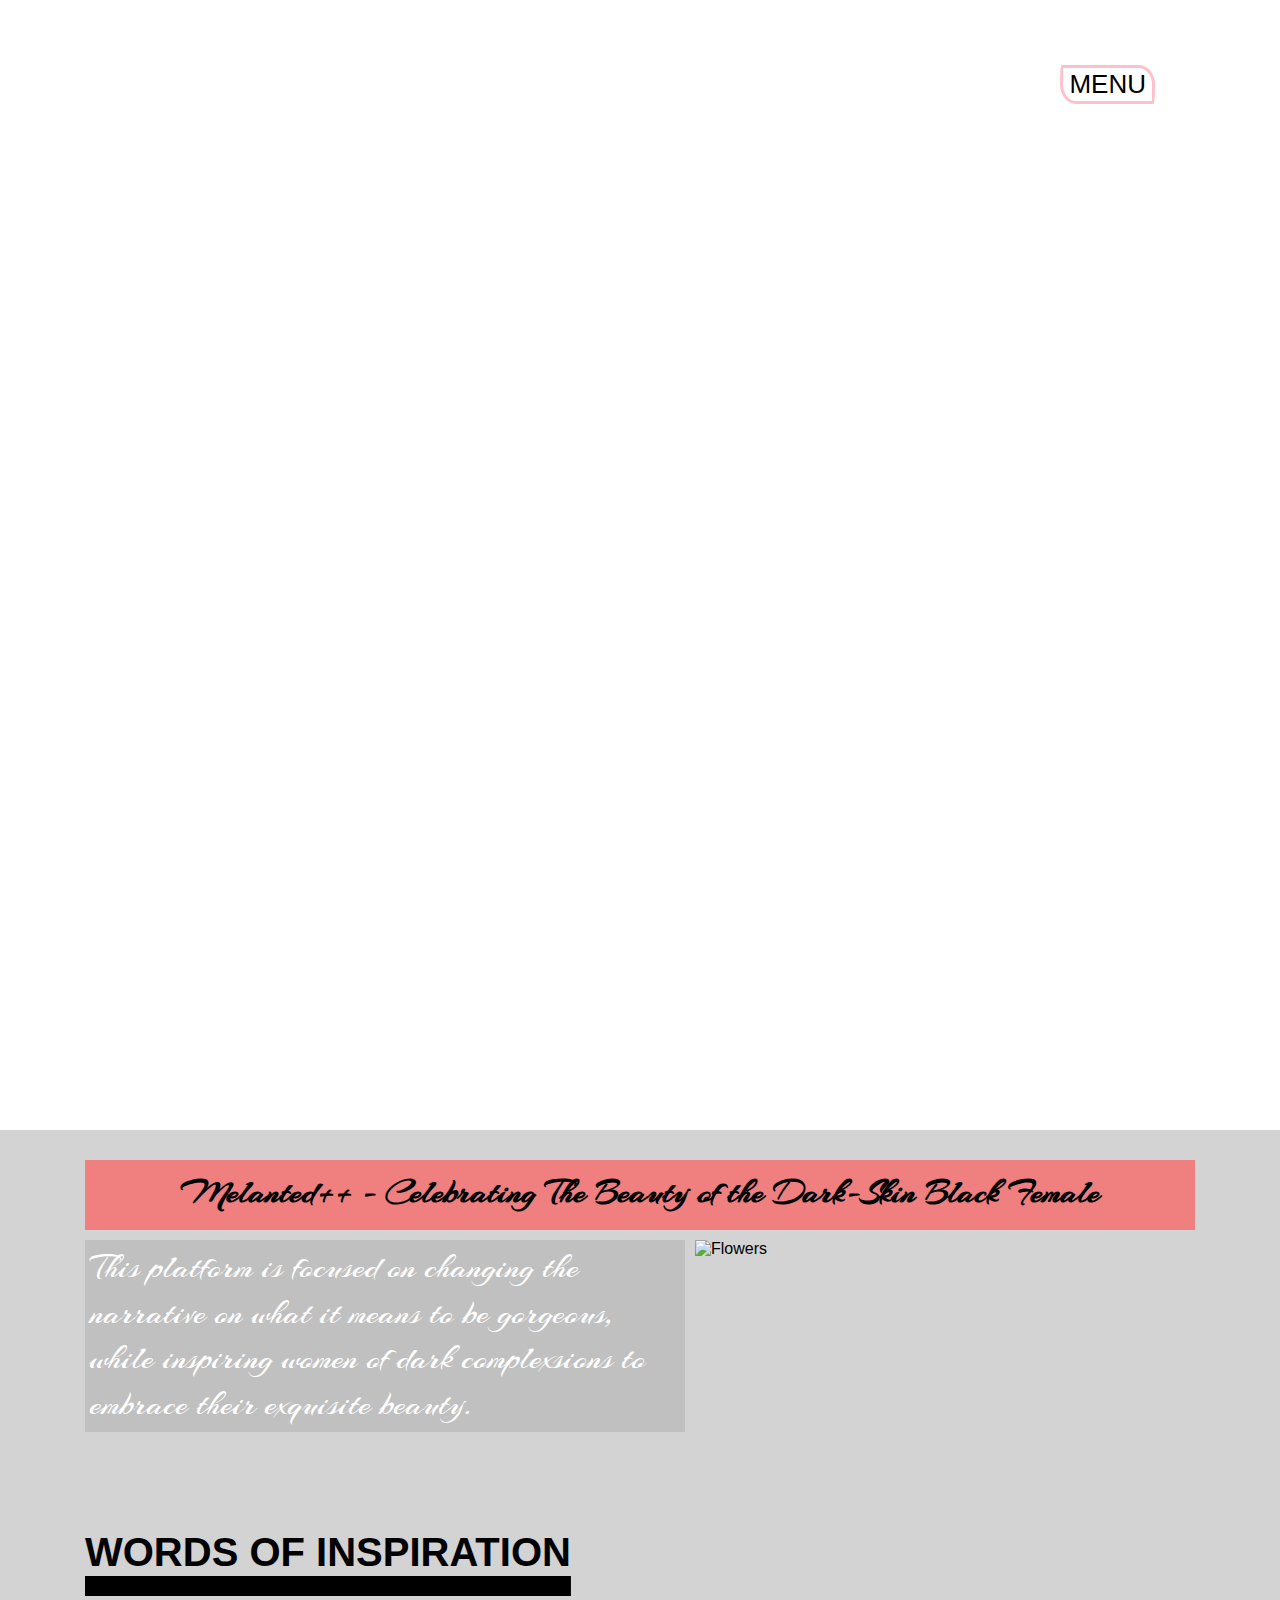
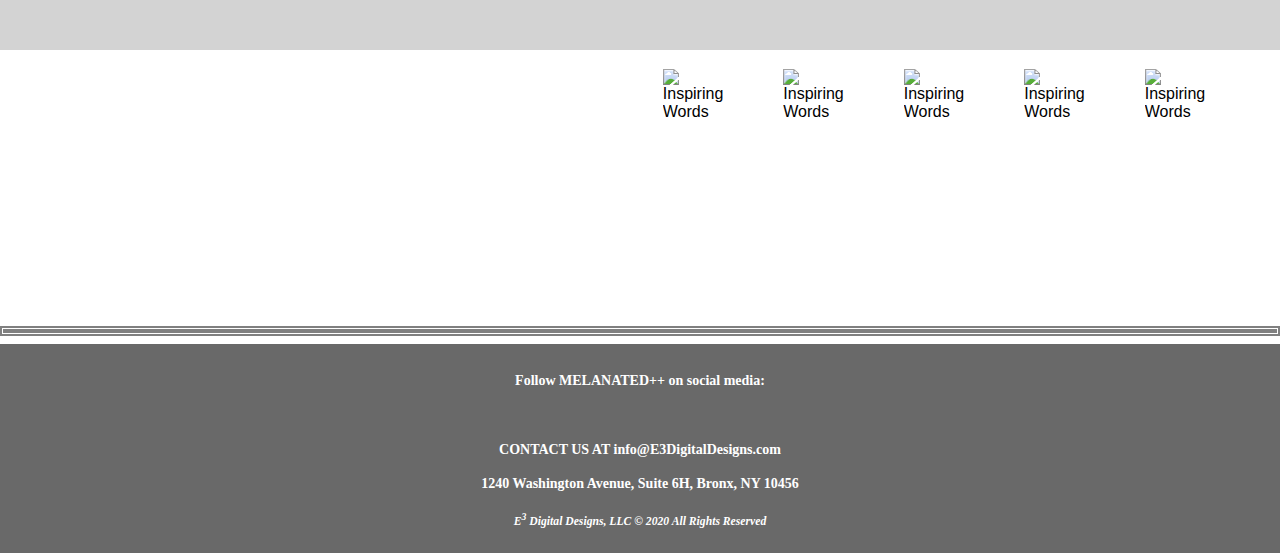
==== index.html @ e76ad36f "Add files via upload" ====
<!DOCTYPE html>
    <html lang="english">
        
        <head>
        
          <meta charset="UTF-8">
          <meta name="viewport" content="width=device-width, initial-scale=1.0">
          <meta http-equiv=-"X-UA-Compatible" content="ie=edge">
          <meta name="keywords" content="black  woman, black female, black women, dark skin complexion,
          black beauty, black is beautiful, self-esteem, self-confidence, empower, self-respect, self-love, colorism">
          <link rel="stylesheet"
          href="https://use.fontawesome.com/releases/v5.8.1/css/all.css"
          integrity="sha384-50oBUHEmvpQ+1lW4y57PTFmhCaXp0ML5d60M1M7uH2+nqUivzIebhndOJK28anvf"
          crossorigin="annonymous">
          <link href='http://fonts.googleapis.com/css?family=Arizonia' rel='stylesheet'>
              
          <link rel="stylesheet" href="style.css">
                
          <title>Melanated++ - A Celebration of the Dark Skin Black Female/</title>
        
        </head>
        
        <body>

            <navigation>

              <div class="dropdown">
                    <button class="MENU">MENU</button>
                      <div class="dropdown-content">
                      
                        <ul>
                          <li><a href="file:///D:/Melanated++/index.html">Home</a></li>
                          <li><a href="file:///D:/Melanated++/about.html">About</a></li>
                          <li><a href="file:///D:/Melanated++/article.html">Blog</a></li>
                          <li><a href="file:///D:/Melanated++/feature.html">Beauty Pic</a></li>
                          <li><a href="file:///D:/Melanated++/login.html">Log-In</a></li>
                          <li><a href="file:///D:/Melanated++/member.html">Sign-Up</a></li>

                        </ul>
                      
                    </div>
              </div>
              
            </navigation>

            <header class="showcase">
                <!--<div class="content">-->

                    
                    <div class="affirmations">
                        <h2>I AM:</h2>
                        <p class="paraA">Beautiful, Lovely, Adorable</p>
                        <h2>I AM:</h2>
                        <p class="paraB">Cherished, Competent, Knowing</p>
			<p class="paraC"><span>I  AM  MELANATED++</span></p>

                    </div>

                <!--</div>-->
            </header>
                    
                    
                <div class="wrapper"> 
                    <div class="title">
                        Melanted++ - Celebrating The Beauty of the Dark-Skin Black Female
                     </div>
                                       
                <div class="grid-1">
                        <div class="mission">This platform is focused on changing the narrative on what it means to be gorgeous, while inspiring women of dark
                            complexsions to embrace their exquisite beauty.
                        </div>
                    </div>
                    
                    <div>
                    
                            
                            <img src="Flower1.jpg" class="Flower1" alt="Flowers" />
                                         
                    </div>
                            <div>

                            <h3 class="WOI">WORDS OF INSPIRATION</h3>

                            </div>
                               
                </div>
                        <div class="container">

                            <img src="Quote 27.jpg" class="quotes" alt="Inspiring Words" title="Inspiring Words"></img>
                            <img src="Quote 15.jpg" class="quotes" alt="Inspiring Words" title="Inspiring Words"></img>
                            <img src="Quote 12.jpg" class="quotes" alt="Inspiring Words" title="Inspiring Words"></img>
                            <img src="Quote 26.jpg" class="quotes" alt="Inspiring Words" title="Inspiring Words"></img>
                            <img src="Quote 9.jpg" class="quotes" alt="Inspiring Words" title="Inspiring Words"></img>

                        </div>

                    <!--</div>-->
                    
                  
                        
                <!--</div>-->

          <hr class="rule6"/>

            <div>

                <footer class="background-dark">
                 
                  <div><h4>Follow MELANATED++ on social media:</h4> 
               
                    <a href="#" alt="Instagram" title="Instagram"><i class="fab fa-instagram fa-2x" style="padding-left:15px;"></i></a>
                    <a href="#" alt="FaceBook" title="FaceBook"><i class="fab fa-facebook fa-2x" style="padding-left:15px;"></i></a>
                  </div>
                    
                              
                  <div class="footer">

                    <h4>CONTACT US AT info@E3DigitalDesigns.com</h4>

                    <h4>1240 Washington Avenue, Suite 6H, Bronx, NY 10456</h4>

                    <h4 style="font-style: italic; font-size: smaller;">E<sup>3</sup> Digital Designs, LLC &copy; 2020 All Rights Reserved</h4>

                  </div>

                </footer>
            </div>  


        </body>
    </html>
---- style.css ----
body {
    /*width: 100%;*/
    margin: auto;
    background-image: url(file:///C:/Users/ecofe/Pictures/I%20AM/pexels-photo-2476602.jpeg);
	background-image: url(file:/D:/Melanated++/pexels-photo-2476602.jpeg);
    background-repeat: no-repeat;
    background-size: 100%;
    font-family: sans-serif;
}

.showcase /*::after*/ {
    content:'';
    height: 100vh;
    max-width: 100%;
    background-image: url(file:\\\C:\Users\ecofe\Pictures\I%20AM\pexels-photo-2476602.jpeg);
    background-size: cover; 
    background-repeat: no-repeat; 
    background-position: center;
    margin-bottom: 230px;
    display: flex;
}


.MENU {
  background-color: white;
  color: black;
  margin-top: 15px;
  font-size: 26px;
  border: 5px solid;
  border-color: pink;
  border-width: 3px;
  border-radius: 10px 100px / 120px;
}

.dropdown {
  position: relative;
  float: right;
  padding: 10px 25px 0px 5px;
  margin-top: 40px;
  margin-right: 100px;
}

  .dropdown-content {
    display: none;
    position: absolute;
    background-color: pink;
    opacity: 0.5;
    min-width: 180px;
    padding-right: 10px; 
    border-top-right-radius: 15px;
    border-bottom-left-radius: 15px;
    z-index: 3;
  }

  .dropdown-content ul li {
    list-style: none;
  }

  .dropdown-content ul li a {
    color: white;
    font-weight: bolder;
    font-size: 18px;
    width: 100%;
    padding: 8px;
    text-align: left;
    text-decoration: none;
    display: block !important; 
    
  }

  
  .dropdown-content a:hover {
    text-transform: uppercase;
    background-color: black;
    border-radius: 20px;
    padding-right: 10px;
   
  }
  
  .dropdown:hover .dropdown-content {
    display: block;
 }

  ul li:hover ul {
    display: block;
  }

/*.content {
    transition-timing-function: ease-in 1s;
}*/


.affirmations {
   color: white;
   font-weight: bolder;
   font-family: Comic Sans MS, cursive, sans-serif;
   font-size: larger;
   
   
}

h2 {
   position: relative;
   top: 450px;
   left: 1075px;
   font: 400 35px/1.3 'Arizonia', Helvetica, sans-serif;
   /*transition-timing-function: ease-in 1s;*/
     
}

.paraA {
   position: relative;
   top: 450px;
   left: 1075px;
   font: 400 35px/1.3 'Arizonia', Helvetica, sans-serif;
   opacity: 0;
   animation-name: paraA;
   animation-duration: 2s;
   animation-delay: 1s;
   animation-fill-mode: forwards;

   /*transition-timing-function: ease-in 2s;*/
      
 }

 @keyframes paraA {  
    0%   {opacity: 0;}
    50%  {opacity: 50;}
    100% {opacity: 100;}

}

.paraB {
   position: relative;
   top: 450px;
   left: 1075px;
   font: 400 35px/1.3 'Arizonia', Helvetica, sans-serif;
   opacity: 0;
   animation-name: paraB;
   animation-duration: 2s;
   animation-delay: 2s;
   animation-fill-mode: forwards;

   /*transition-timing-function: ease-in 2s;*/
      
 }

 @keyframes paraB {  
    0%   {opacity: 0;}
    50%  {opacity: 50;}
    100% {opacity: 100;}

}

.paraC {
   position: relative;
   top: 450px;
   left: 1075px;
   font: 400 35px/1.3 'Arizonia', Helvetica, sans-serif;
   word-spacing: 8px;
   opacity: 0;
   animation-name: paraC;
   animation-duration: 2s;
   animation-delay: 3s;
   animation-fill-mode: forwards;

   /*transition-timing-function: ease-in 2s;*/
      
 }

 @keyframes paraC {  
    0%   {opacity: 0;}
    50%  {opacity: 50;}
    100% {opacity: 100;}
}

.wrapper {
   display: grid;
   background-color: lightgrey;
    grid-template-columns: 600px 500px;
    grid-template-rows: 100px 250px 150px;
    grid-gap: 10px;
    justify-content: center;
    
}

 .title  {
    display: grid;
    grid-column: 1 / 3;
    grid-row: 1 / 2;
    font-size: large;
    font-style: italic;
    /*justify-content: center;*/
    background-color: lightcoral;
    text-align: center;
    font: 400 35px/1.3 'Arizonia', Helvetica, sans-serif;
    font-weight: bolder;
    padding/*-top*/: 10px;
    margin-top: 30px;
   
    
}


.grid 1 {
    display: grid;
    grid-template-columns: 1 / 3;
    padding: 20px;
 
}

.mission {
 grid-column: 1 / 5;
 grid-row: 1 / 1;
 padding: 5px;
 margin-left: auto;
 color: white;
 font-weight: bolder;
 font-size: 33px;
 font: 400 35px/1.3 'Arizonia', Helvetica, sans-serif;
 background-color: silver;
}

.mission .Flower1 {
 display: grid;
 grid-column: 1 / 1;
 justify-content: left;
  
}

 .Flower1 {
 width: 500px;
 height: 190px;
}

 .WOI {
 text-decoration: underline 20px;
 font-family: fantasy, sans-serif;
 font-weight: bold;
 font-size: 40px;
 margin-top: 30px;
 margin-bottom: 50px;
 padding: 0;
 
}

h3 {
  text-align: left;
}


.container {
 /*display: grid;*/
 width: 0%;
 height: 60%;
 padding: 4px;
 margin-top: 0px;
 margin-left: 740px;
 align-items: center;
 display: flex;
 flex-direction: row;
 justify-content: center;
 
}

.quotes {
 width: 230px;
 height: 230px;
 padding: 6;
 margin: 15px 10px; 
 /*margin-top: 140px;*/
 transition: 1s;
}

 .quotes:hover {
  transform: scale(1.3);
  z-index: 2; 
  box-shadow: 0 0 10px rgba(0, 0, 0, 0.5);
  
}


.rule6 {
    border-width:thick;
    border-style:double;

}

.background-dark { 
    background: #696969;
    color: white;
    font-weight: bolder;
    font-size: 14px;
    font-family: serif;
    justify-content: center;
    text-align: center;
    padding: 10px;
    
}

.fa-instagram {
    color: #ff7300;
    background-color: transparent;
}

.fa-facebook {
    color: #000080;
    background-color: transparent;
    
}

.footer:hover {
    color: none;
    background-color:none;
    i: transparent;
}
  

.footer p {
    margin: 0;
    align-content: center;
    font-weight: bolder;
    padding: 10px;

}

@media (min-width: 1200px) {

.quotes { 
	margin-left: 50px; 	
	}

.container {
	margin-left: 910px;

	}

h2 {
	position: relative;
	left: 1340px;
	font: 440 35px/1.3 'Arizonia', Helvetica, sans-serif;

	}

.paraA {
	position: relative;
	left: 1340px;
	font: 460 35px/1.3 'Arizonia', Helvetica, sans-serif;
	}
	
.paraB {
   	position: relative;
   	top: 450px;
   	left: 1340px;
	font: 460 35px/1.3 'Arizonia', Helvetica, sans-serif;
	}


.paraC {
   	position: relative;
   	top: 450px;
   	left: 1340px;
	font: 460 35px/1.3 'Arizonia', Helvetica, sans-serif;
	}
}	

@media (max-width: 768px) {

    body {
        background-color: darkgrey;
	
	
    }
    
    .MENU {
        font-size: 20px;
    }

    .dropdown-content ul li a {
        font-size: 14px;
        width: 100%;
        padding: 4px;
    }

    .dropdown-content {
        min-width: 150px;
        padding: 0px;
        margin: 0px;

    }

    .showcase {
	/*margin-top: 150px;*/
        margin-bottom: -110px;
    }

     h2 {
       position: relative;
       top: 475px;
       left: 200px;
       font: 400 35px/1.3 'Arizonia', Helvetica, sans-serif;
       

    }

    .paraA {
       position: relative;
       top: 485px;
       left: 200px;
       font: 400 35px/1.3 'Arizonia', Helvetica, sans-serif;
       

    }
    .paraB {
       position: relative;
       top: 485px;
       left: 200px;
       font: 400 35px/1.3 'Arizonia', Helvetica, sans-serif;
       

   }
    .paraC {
       position: relative;
       top: 500px;
       left: 200px;
       margin-bottom: -150px;
       font: 400 35px/1.3 'Arizonia', Helvetica, sans-serif;

   }

    .wrapper {
       display: grid;
       grid-template-columns: 400px 300px;
       grid-template-rows: 100px 200px 100px /*300px 300px 300px*/;
       grid-gap: 10px;
       justify-content: center;
    
}

 .title  {
    display: grid;
    grid-column: 1 / 3;
    grid-row: 1 / 2;
    font-size: large;
    font-style: italic;
    background-color: lightcoral;
    text-align: center;    font: 400 24px/1.3 'Arizonia', Helvetica, sans-serif;
    font-weight: bolder;
    padding/*-top*/: 10px;
    margin-top: 25px;
    
}


.mission {
     grid-template-columns: 1 / 2;
     grid-template-rows: 2 / 3;
     font-size: 28px;
     font: 400 28px/1.3 'Arizonia', Helvetica, sans-serif;
     
}
.Flower1 {
    grid-template-columns: 2 / 3;
    grid-template-rows: 2 / 3;
    width: 100%;
}

.WOI {
    grid-template-columns: 1 / 3;
    grid-template-rows: 3 / 4;
    font-size: 30px;
    margin-top: 30px;
    margin-bottom: 20px;
    padding: 0;
}

.container {
     width: 0%;
     height: 10%;
     padding: 4px;
     margin-top: 0px;
     margin-left: 375px;
      
}

.quotes {
     width: 120px;
     height: 120px;
     margin-top: 15px;
     padding: 2px;
     
}

}

@media (max-width: 480px) {

    
    .MENU {
        font-size: 16px;
        margin-top: 5px;
    }

    .dropdown-content ul li a {
        font-size: 12px;
        width: 100%;
        padding: 4px;
    }

    .dropdown-content {
        min-width: 150px;
        padding: 0px;
        margin: 0px;

    }

    .showcase {
        margin-bottom: -120px;
        /*background-color: lightblue;*/
    }

    .affirmations {
        font-size: small;
        margin-top: 0px;
        margin-right: 0px;
        padding: 0px;
          
    }


    h2 {
       position: relative;
       top: 320px;
       left: 60px;
       font: 400 28px/1.3 'Arizonia', Helvetica, sans-serif;
       

    }

    .paraA {
       position: relative;
       top: 310px;
       left: 60px;
       font: 400 26px/1.3 'Arizonia', Helvetica, sans-serif;
       

    }

    .paraB {
       position: relative;
       top: 310px;
       left: 60px;
       font: 400 26px/1.3 'Arizonia', Helvetica, sans-serif;
       

   }

    .paraC {
       position: relative;
       top: 330px;
       left: 200px;
       font: 400 35px/1.3 'Arizonia', Helvetica, sans-serif;

   }

    .wrapper {
       display: grid;
       grid-template-columns: 460px;
       grid-template-rows: 100px 200px 200px 100px/*300px 300px 300px*/;
       /*background-color: burlywood;*/
       grid-gap: 10px;
       justify-content: center;
    
}

 .title  {
    display: grid;
    grid-column: 1 / 2;
    grid-row: 1 / 2;
    font-style: italic;
    background-color: lightcoral;
    text-align: center;    font: 400 26px/1.3 'Arizonia', Helvetica, sans-serif;
    font-weight: bolder;
    padding: 12px;
    margin-top: 10px;
        
}

.Flower1 {
    grid-template-columns: 1 / 2;
    grid-template-rows: 2 / 3;
    width: 100%;
}

.mission {
     grid-template-columns: 1 / 2;
     grid-template-rows: 3 / 4;
     font: 400 26px/1.3 'Arizonia', Helvetica, sans-serif;
     padding: 25px;
     
}


.WOI {
    grid-template-columns: 1 / 2;
    grid-template-rows: 4 / 5;
    font-size: 20px;
    margin-top: 20px;
    margin-bottom: 20px;
    margin-left: 30px;
    padding: 0;
}

.container {
     width: 0%;
     /*height: 100%;*/
     padding: 4px;
     margin-top: 0px;
     margin-left: 0px;
     display: block;
     margin-left: auto;
     margin-right: auto;
      
}

.quotes {
     width: 260px;
     height: 220px;
     margin-top: 15px;
     padding: 2px;
     margin-left: -130px;

     /*align-self: center;
     align-items: center;
     justify-items: center;
     

     
	}



}
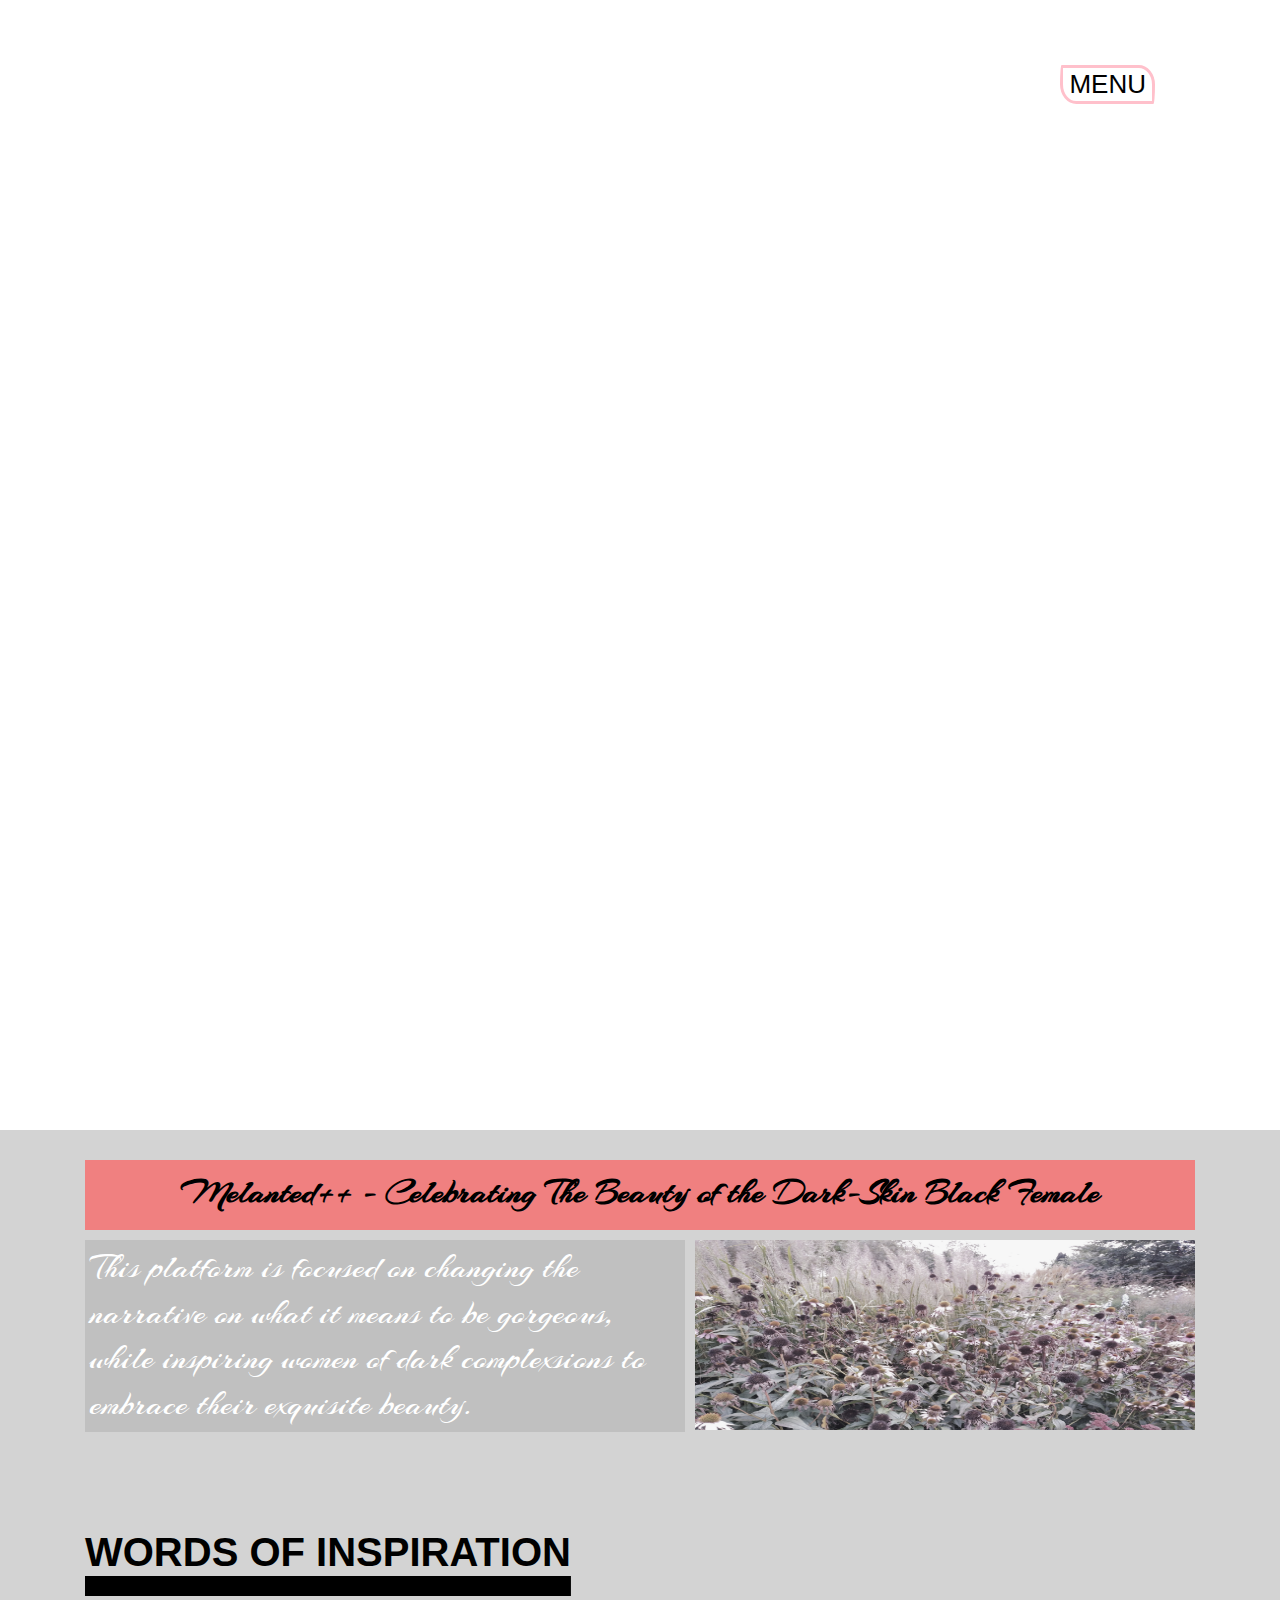
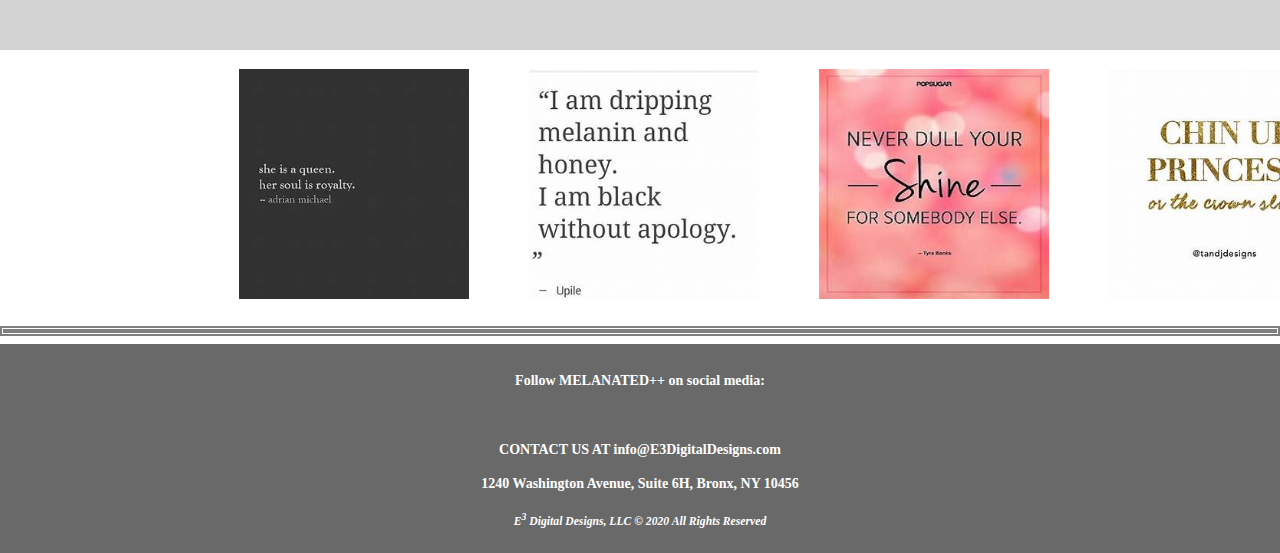
==== commit 920dd419: "Update index.html" ====
--- a/index.html
+++ b/index.html
@@ -12,8 +12,8 @@
           href="https://use.fontawesome.com/releases/v5.8.1/css/all.css"
           integrity="sha384-50oBUHEmvpQ+1lW4y57PTFmhCaXp0ML5d60M1M7uH2+nqUivzIebhndOJK28anvf"
           crossorigin="annonymous">
-          <link href='http://fonts.googleapis.com/css?family=Arizonia' rel='stylesheet'>
-              
+          <link href="https://fonts.googleapis.com/css2?family=Arizonia&display=swap" rel="stylesheet"> 
+	              
           <link rel="stylesheet" href="style.css">
                 
           <title>Melanated++ - A Celebration of the Dark Skin Black Female/</title>
@@ -141,4 +141,4 @@
             
             
         
-        +        
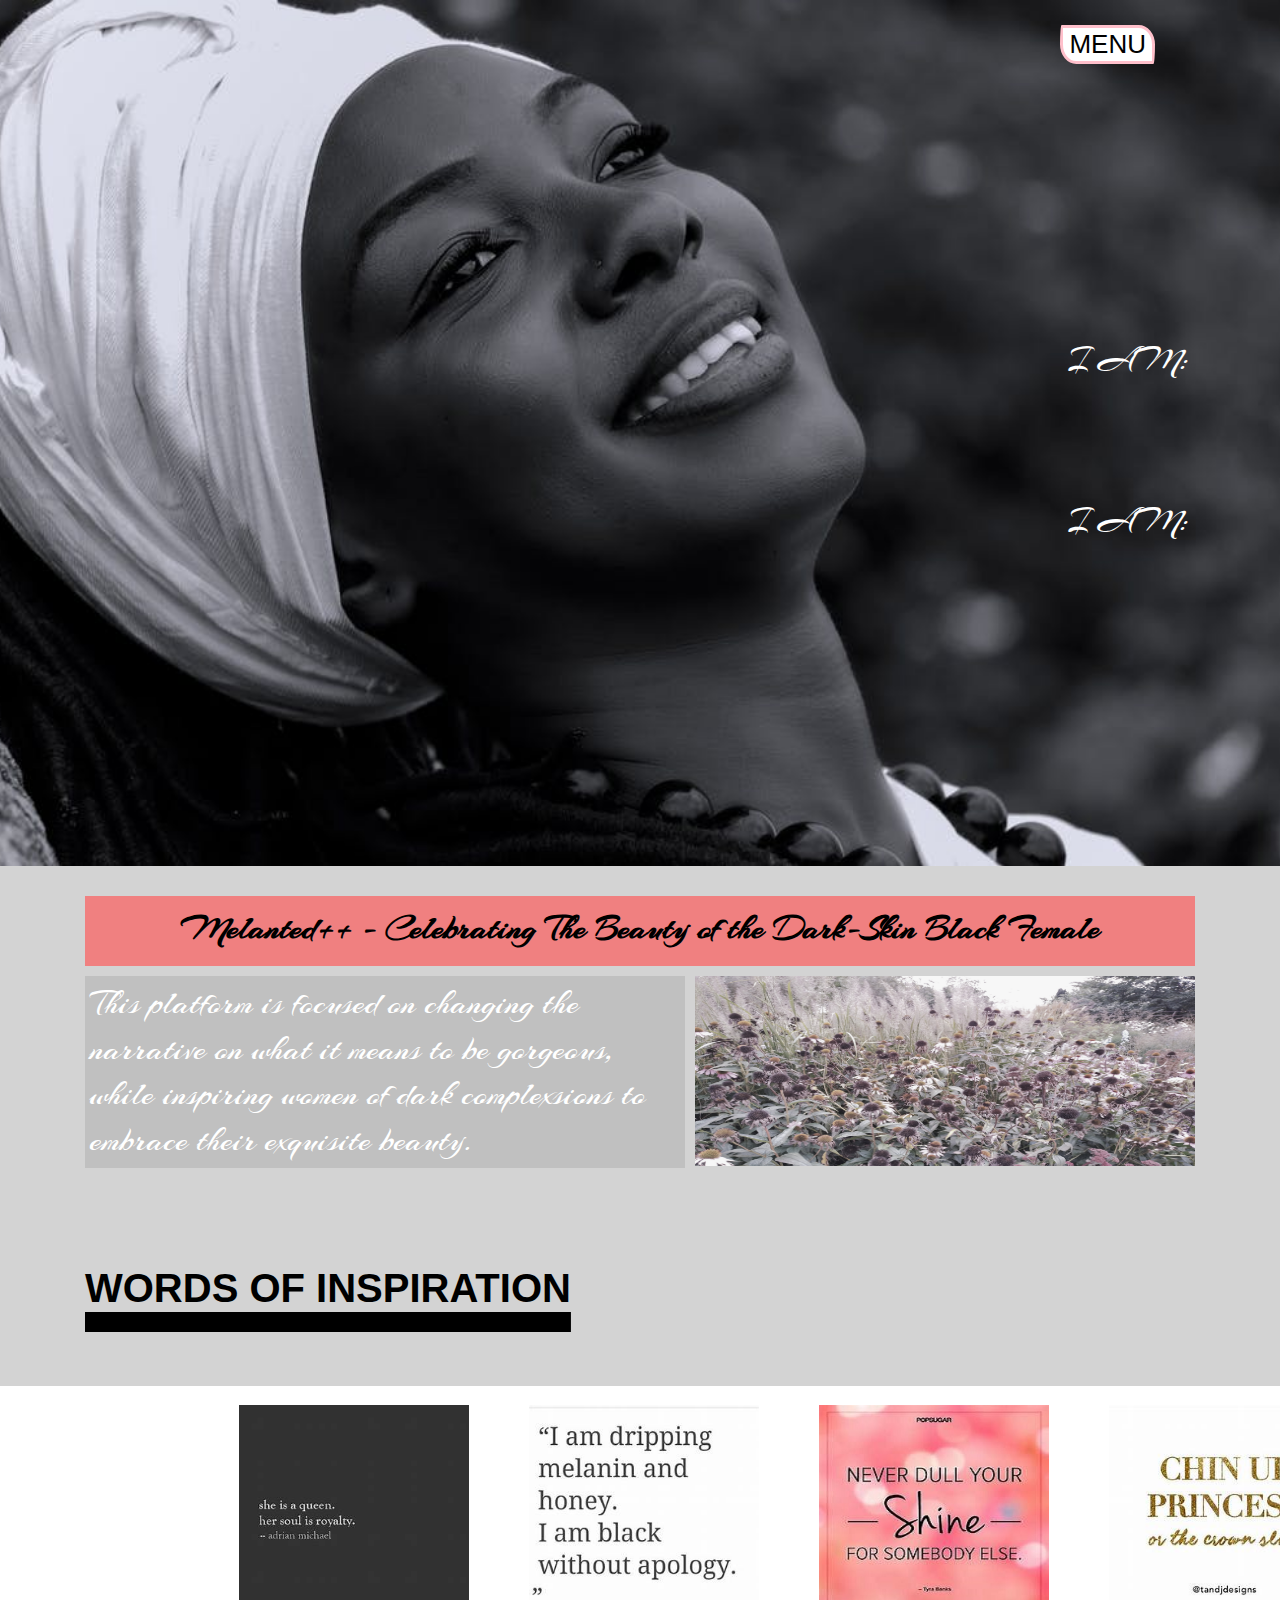
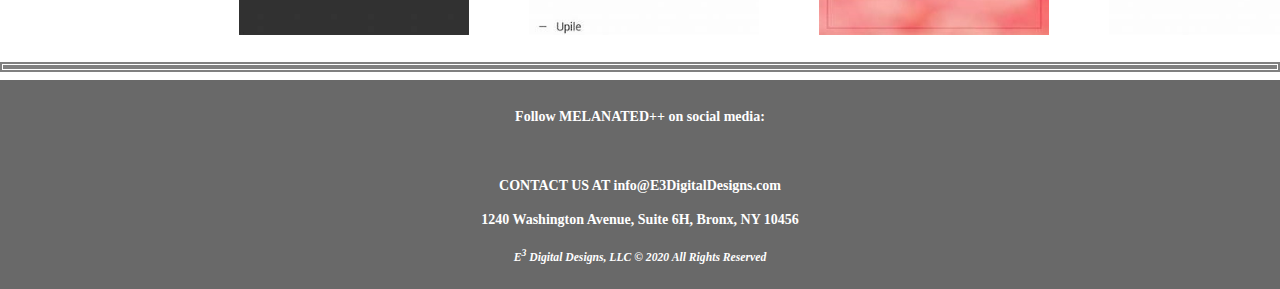
==== commit cd9cddbc: "Update index.html" ====
--- a/index.html
+++ b/index.html
@@ -30,7 +30,7 @@
                       
                         <ul>
                           <li><a href="file:///D:/Melanated++/index.html">Home</a></li>
-                          <li><a href="file:///D:/Melanated++/about.html">About</a></li>
+                          <li><a href="https://github.com/holdenry/plusmelanated/blob/main/about.html">About</a></li>
                           <li><a href="file:///D:/Melanated++/article.html">Blog</a></li>
                           <li><a href="file:///D:/Melanated++/feature.html">Beauty Pic</a></li>
                           <li><a href="file:///D:/Melanated++/login.html">Log-In</a></li>
--- a/style.css
+++ b/style.css
@@ -1,8 +1,8 @@
   body {
     /*width: 100%;*/
-    margin: auto;
-    background-image: url(file:///C:/Users/ecofe/Pictures/I%20AM/pexels-photo-2476602.jpeg);
-	background-image: url(file:/D:/Melanated++/pexels-photo-2476602.jpeg);
+    margin: 0px;
+    /*background-image: url(file:///C:/Users/ecofe/Pictures/I%20AM/pexels-photo-2476602.jpeg);
+	background-image: url(file:/D:/Melanated++/pexels-photo-2476602.jpeg);*/
     background-repeat: no-repeat;
     background-size: 100%;
     font-family: sans-serif;
@@ -10,21 +10,22 @@
 
 .showcase /*::after*/ {
     content:'';
-    height: 100vh;
+    height: 850px;
     max-width: 100%;
-    background-image: url(file:\\\C:\Users\ecofe\Pictures\I%20AM\pexels-photo-2476602.jpeg);
+    background-image: url(pexels-photo-2476602.jpeg);
     background-size: cover; 
     background-repeat: no-repeat; 
     background-position: center;
-    margin-bottom: 230px;
-    display: flex;
+    margin-bottom: 0px;
+	padding: 8px;
+    display: block;
 }
 
 
 .MENU {
   background-color: white;
   color: black;
-  margin-top: 15px;
+  margin-top: 5px;
   font-size: 26px;
   border: 5px solid;
   border-color: pink;
@@ -36,7 +37,7 @@
   position: relative;
   float: right;
   padding: 10px 25px 0px 5px;
-  margin-top: 40px;
+  margin-top: 10px;
   margin-right: 100px;
 }
 
@@ -95,23 +96,25 @@
    font-weight: bolder;
    font-family: Comic Sans MS, cursive, sans-serif;
    font-size: larger;
+	margin-left: -280px;
+	margin-top: -160px;
    
    
 }
 
 h2 {
-   position: relative;
-   top: 450px;
-   left: 1075px;
+   /*position: relative;*/
+   top: 460px;
+   /*left: 750px;*/
    font: 400 35px/1.3 'Arizonia', Helvetica, sans-serif;
    /*transition-timing-function: ease-in 1s;*/
      
 }
 
 .paraA {
-   position: relative;
-   top: 450px;
-   left: 1075px;
+   /*position: relative;*/
+   top: 460px;
+   /*left: 820px;*/
    font: 400 35px/1.3 'Arizonia', Helvetica, sans-serif;
    opacity: 0;
    animation-name: paraA;
@@ -131,9 +134,9 @@
 }
 
 .paraB {
-   position: relative;
-   top: 450px;
-   left: 1075px;
+   /*position: relative;
+   top: 350px;
+   left: 820px;*/
    font: 400 35px/1.3 'Arizonia', Helvetica, sans-serif;
    opacity: 0;
    animation-name: paraB;
@@ -153,9 +156,9 @@
 }
 
 .paraC {
-   position: relative;
-   top: 450px;
-   left: 1075px;
+   /*position: relative;
+   top: 350px;
+   left: 820px;*/
    font: 400 35px/1.3 'Arizonia', Helvetica, sans-serif;
    word-spacing: 8px;
    opacity: 0;
@@ -255,7 +258,7 @@
  height: 60%;
  padding: 4px;
  margin-top: 0px;
- margin-left: 740px;
+ margin-left: -10px;
  align-items: center;
  display: flex;
  flex-direction: row;
@@ -268,7 +271,7 @@
  height: 230px;
  padding: 6;
  margin: 15px 10px; 
- /*margin-top: 140px;*/
+ /*margin-top: 40px;*/
  transition: 1s;
 }
 
@@ -628,9 +631,9 @@
      height: 220px;
      margin-top: 15px;
      padding: 2px;
-     margin-left: -130px;
-
-     /*align-self: center;
+     /*margin-left: -130px;*/
+
+     /*align-self: center;*/
      align-items: center;
      justify-items: center;
      
